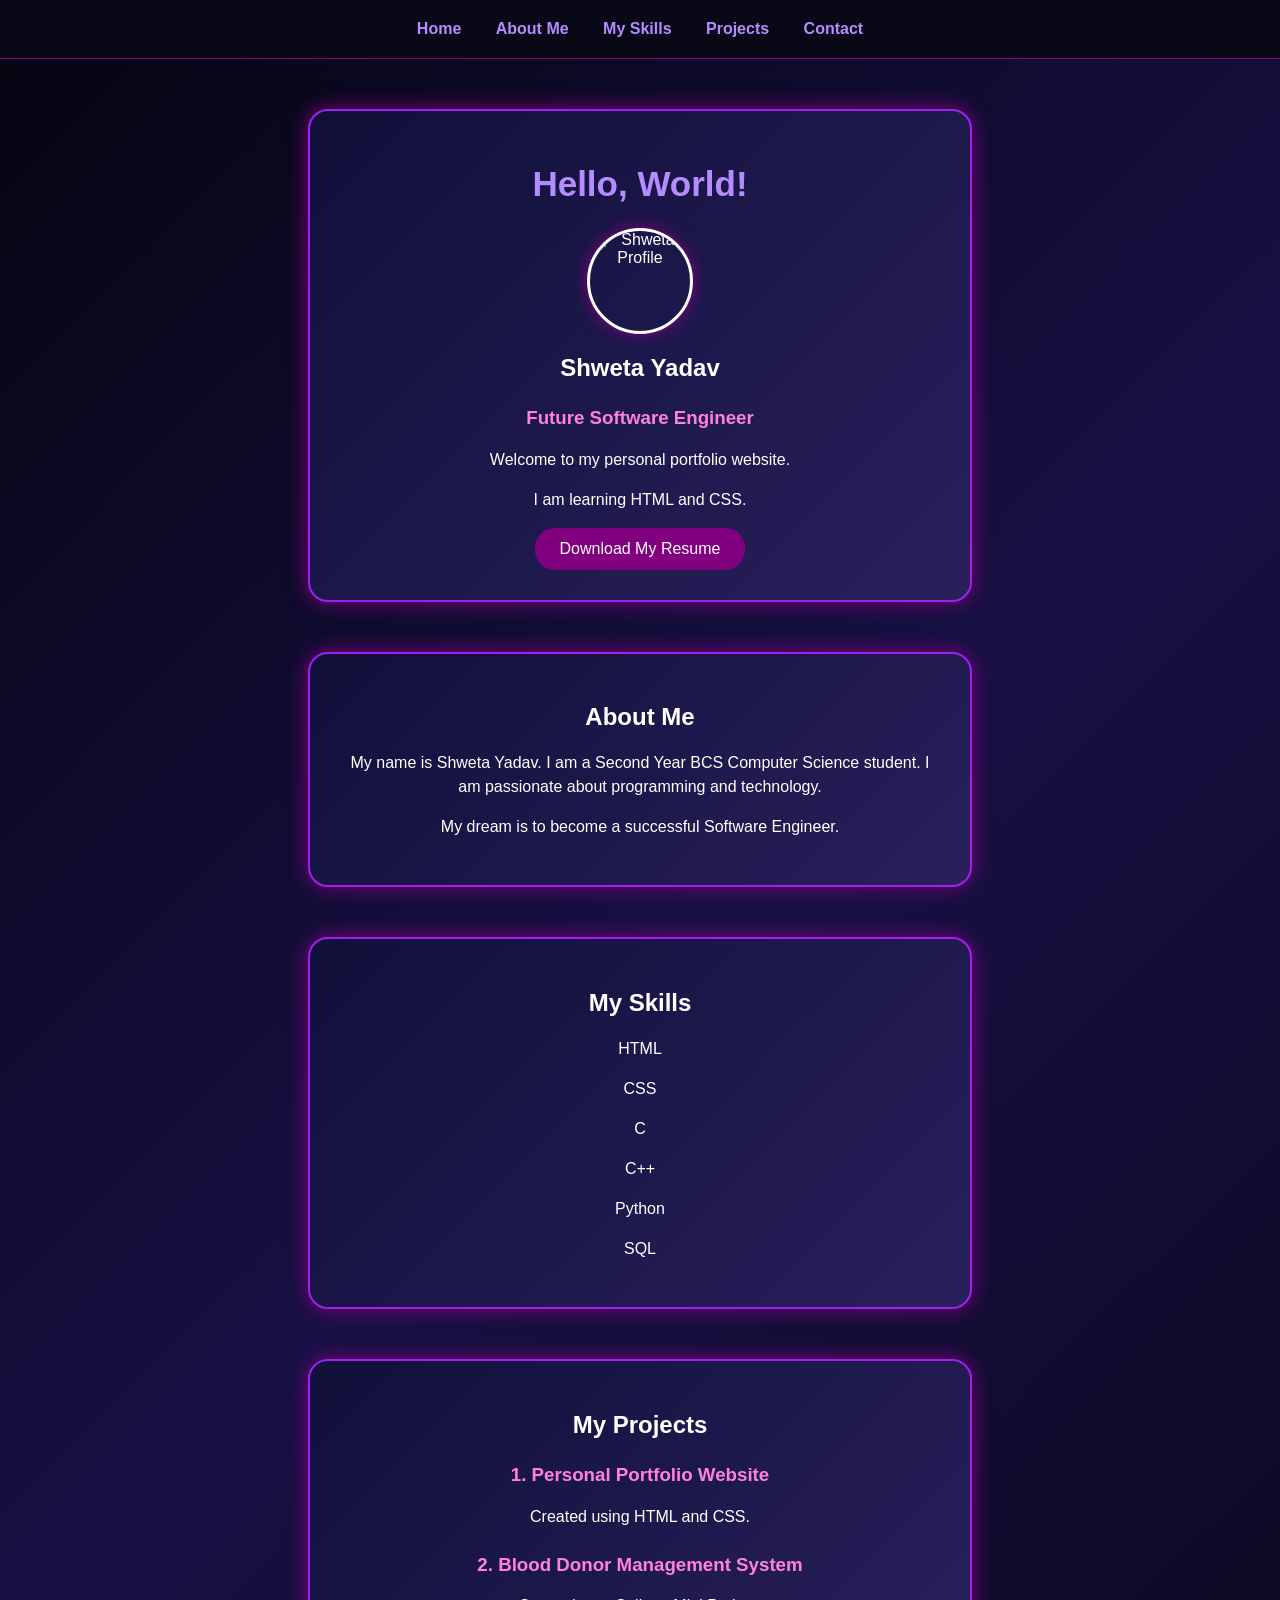
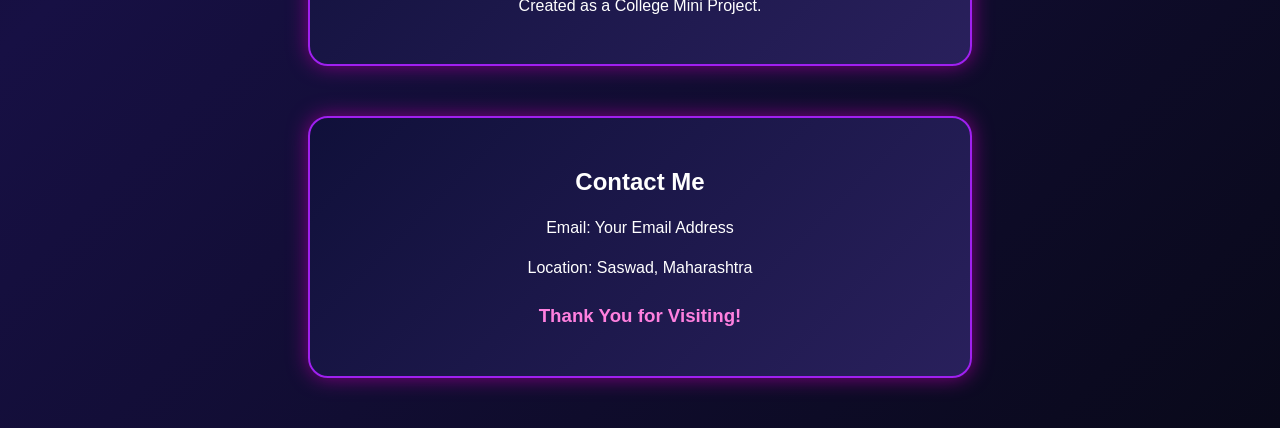
==== index.html @ e4a0d9ea "Add files via upload" ====
<!DOCTYPE html>
<html>
<head>
    <title>Shweta Yadav - Portfolio</title>
    <link rel="stylesheet" href="style.css">
</head>

<body>

    <!-- Navigation Bar -->
    <nav>
        <a href="#home">Home</a>
        <a href="#about">About Me</a>
        <a href="#skills">My Skills</a>
        <a href="#projects">Projects</a>
        <a href="#contact">Contact</a>
    </nav>

    <!-- Home Section -->
    <div class="card" id="home">

        <h1>Hello, World!</h1>

        <img src="image/profile.jpg"
             alt="Shweta Profile"
             class="profile-img">

        <h2>Shweta Yadav</h2>

        <h3>Future Software Engineer</h3>

        <p>Welcome to my personal portfolio website.</p>

        <p>I am learning HTML and CSS.</p>

        <!-- Resume Download Button -->
        <a href="resume.pdf" download>
            <button>Download My Resume</button>
        </a>

    </div>

    <!-- About Section -->
    <div class="card" id="about">

        <h2>About Me</h2>

        <p>
            My name is Shweta Yadav.
            I am a Second Year BCS Computer Science student.
            I am passionate about programming and technology.
        </p>

        <p>My dream is to become a successful Software Engineer.</p>

    </div>

    <!-- Skills Section -->
    <div class="card" id="skills">

        <h2>My Skills</h2>

        <p>HTML</p>
        <p>CSS</p>
        <p>C</p>
        <p>C++</p>
        <p>Python</p>
        <p>SQL</p>

    </div>

    <!-- Projects Section -->
    <div class="card" id="projects">

        <h2>My Projects</h2>

        <h3>1. Personal Portfolio Website</h3>

        <p>Created using HTML and CSS.</p>

        <h3>2. Blood Donor Management System</h3>

        <p>Created as a College Mini Project.</p>

    </div>

    <!-- Contact Section -->
    <div class="card" id="contact">

        <h2>Contact Me</h2>

        <p>Email: Your Email Address</p>

        <p>Location: Saswad, Maharashtra</p>

        <h3>Thank You for Visiting!</h3>

    </div>

</body>
</html>
---- style.css ----
/* General Styling */

body {
    margin: 0;
    padding: 0;
    font-family: Arial, sans-serif;
    background: linear-gradient(135deg, #050510, #171044, #09091a);
    color: white;
    text-align: center;
}

/* Navigation Bar */

nav {
    padding: 20px;
    background: #080817;
    border-bottom: 1px solid purple;
}

nav a {
    color: #b58cff;
    text-decoration: none;
    margin: 15px;
    font-weight: bold;
}

nav a:hover {
    color: #ff80df;
}

/* Main Card */

.card {
    width: 60%;
    max-width: 600px;
    margin: 50px auto;
    padding: 30px;
    background: linear-gradient(135deg, #10103a, #29205c);
    border: 2px solid #a020f0;
    border-radius: 20px;
    box-shadow: 0 0 20px purple;
}

/* Headings */

h1 {
    color: #b58cff;
    font-size: 35px;
}

h2 {
    color: white;
}

h3 {
    color: #ff80df;
    margin-top: 25px;
}

/* Paragraph */

p {
    font-size: 16px;
    line-height: 1.5;
}

/* Profile Image */

.profile-img {
    width: 100px;
    height: 100px;
    border-radius: 50%;
    object-fit: cover;
    display: block;
    margin: 10px auto;
    border: 3px solid white;
    box-shadow: 0 0 15px purple;
}

/* Button */

button {
    background: purple;
    color: white;
    padding: 12px 25px;
    border: none;
    border-radius: 20px;
    cursor: pointer;
    font-size: 16px;
}

button:hover {
    background: #ff4de1;
}

/* Technical Skills Progress Bars */

.skill-bar {
    width: 100%;
    height: 20px;
    background: #333;
    border-radius: 20px;
    margin: 10px 0 20px;
    overflow: hidden;
}

.skill-bar div {
    height: 100%;
    background: linear-gradient(90deg, purple, #ff80df);
    color: white;
    text-align: right;
    font-size: 12px;
    line-height: 20px;
    border-radius: 20px;
}

/* Skill Percentages */

.html {
    width: 70%;
}

.css {
    width: 50%;
}

.c {
    width: 60%;
}

.cpp {
    width: 50%;
}

.python {
    width: 40%;
}

/* Mobile Responsive */

@media (max-width: 600px) {

    .card {
        width: 85%;
        padding: 15px;
    }

    nav a {
        margin: 5px;
        font-size: 12px;
    }

}
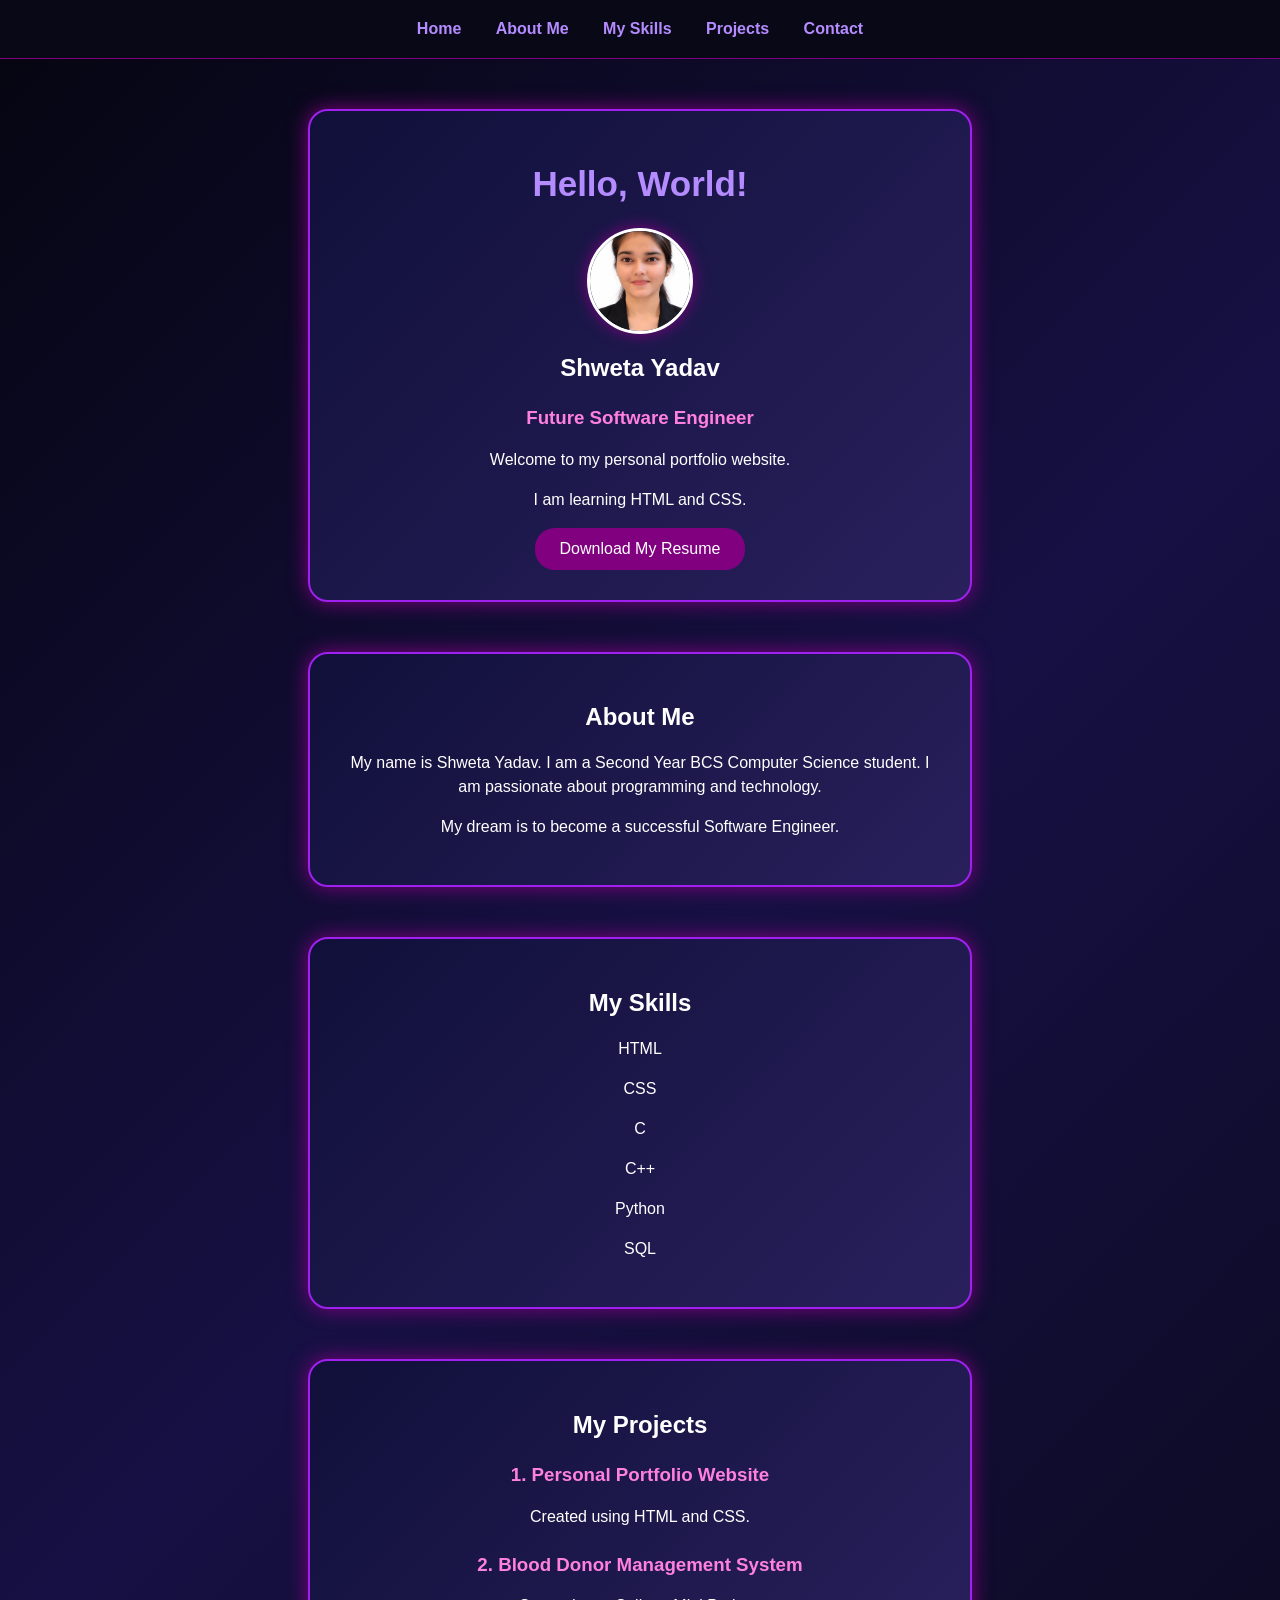
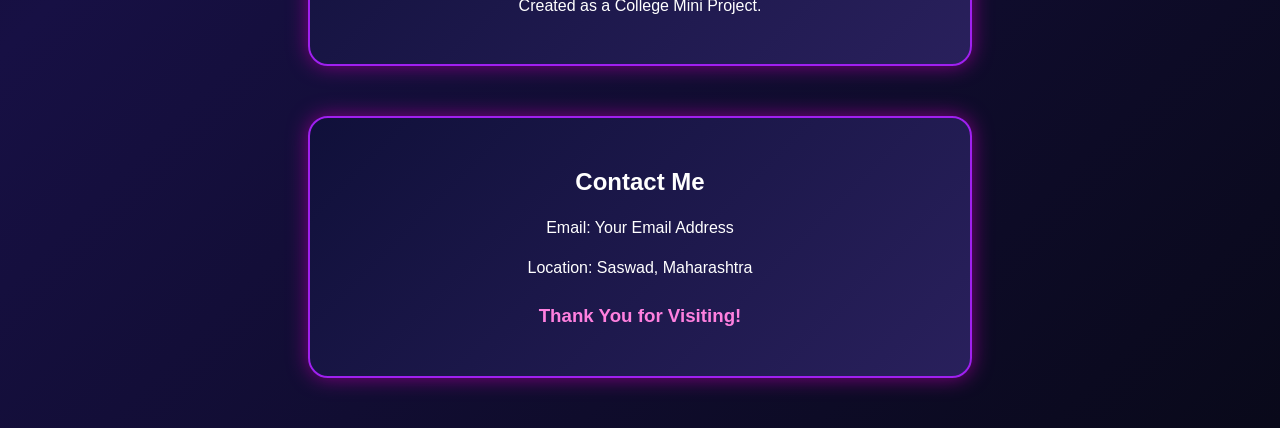
==== commit f8978cc7: "Fix HTML encoding issues in index.html" ====
--- a/index.html
+++ b/index.html
@@ -21,9 +21,7 @@
 
         <h1>Hello, World!</h1>
 
-        <img src="image/profile.jpg"
-             alt="Shweta Profile"
-             class="profile-img">
+        <img src="profile.jpg" alt="Shweta Profile" class="profile-img">
 
         <h2>Shweta Yadav</h2>
 
@@ -98,4 +96,4 @@
     </div>
 
 </body>
-</html>+</html>
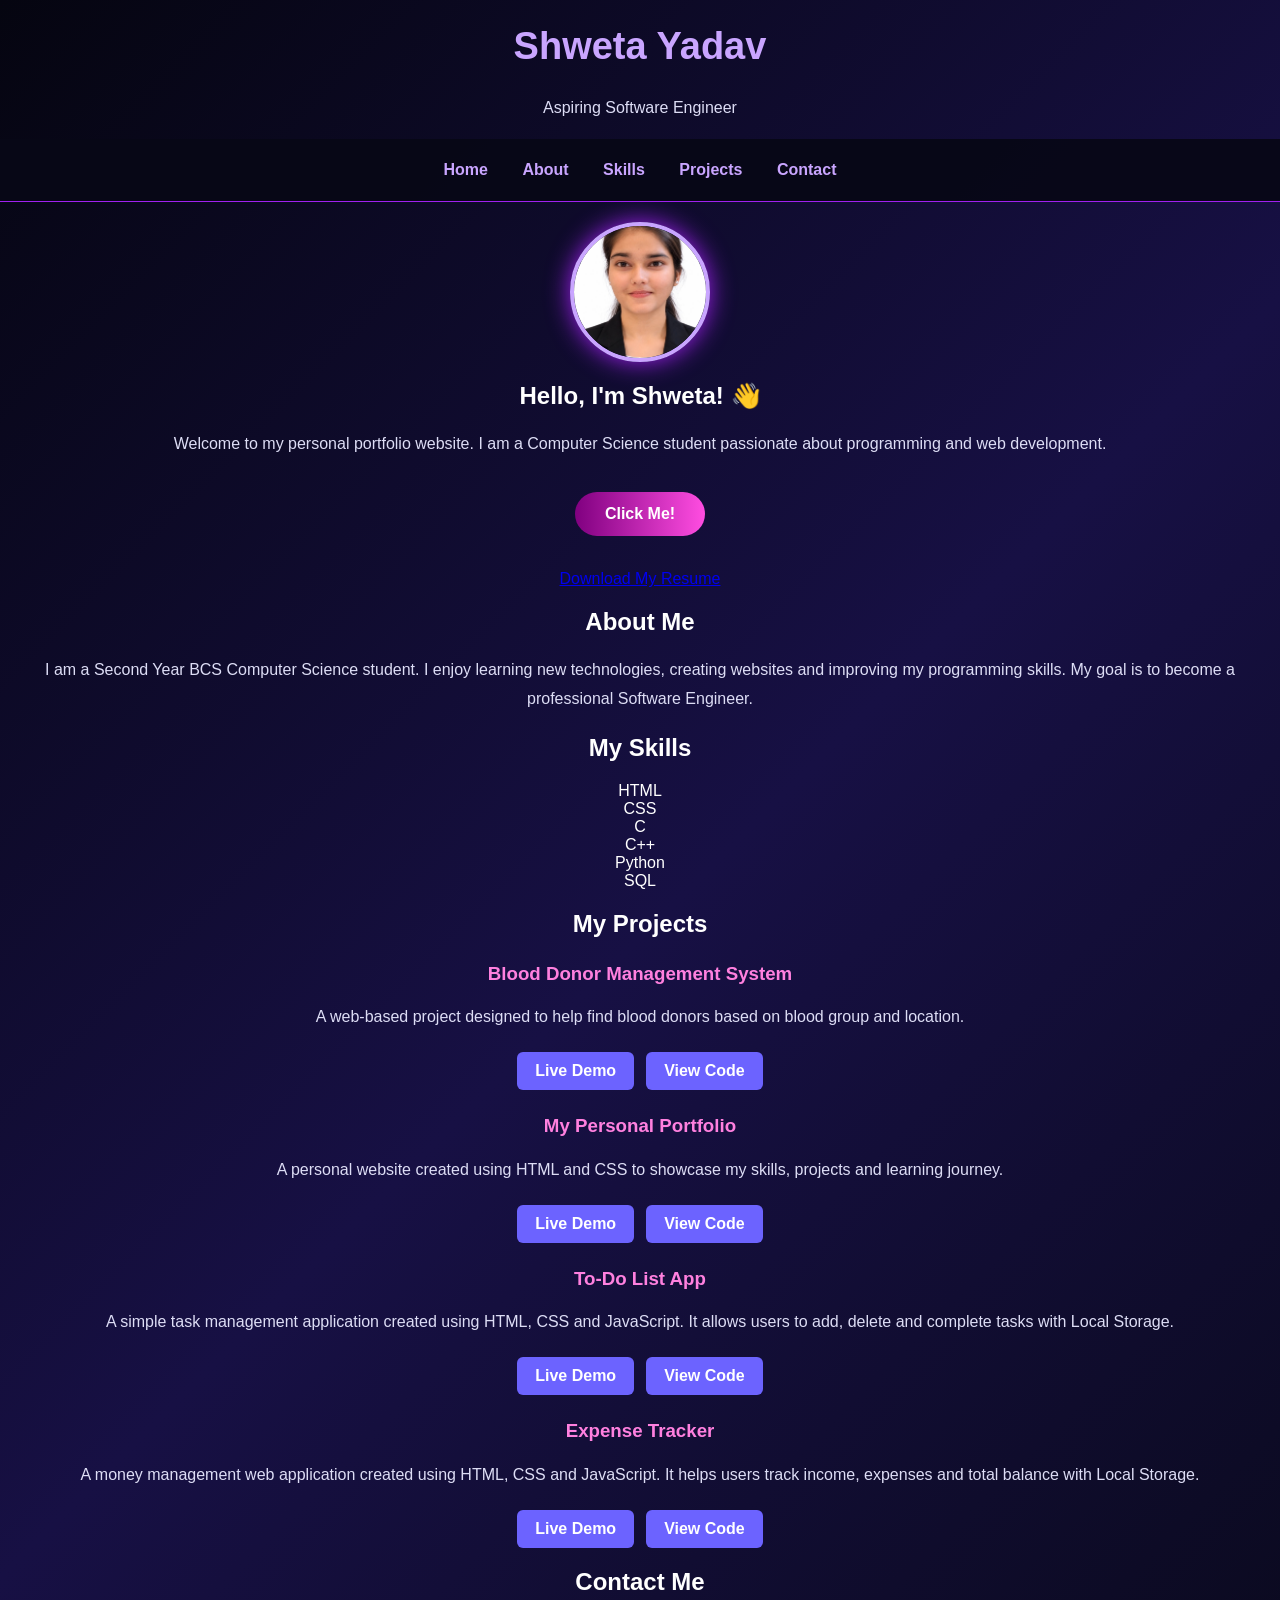
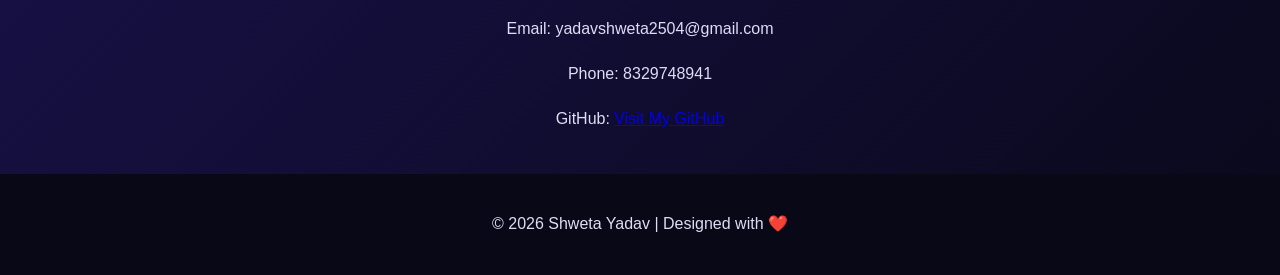
==== commit 71c960ac: "Update index.html" ====
--- a/index.html
+++ b/index.html
@@ -1,99 +1,275 @@
 <!DOCTYPE html>
-<html>
+<html lang="en">
 <head>
-    <title>Shweta Yadav - Portfolio</title>
+    <meta charset="UTF-8">
+    <meta name="viewport" content="width=device-width, initial-scale=1.0">
+
+    <title>Shweta Yadav | Portfolio</title>
+
     <link rel="stylesheet" href="style.css">
+
+    <style>
+        .project-links {
+            margin-top: 20px;
+            display: flex;
+            justify-content: center;
+            gap: 12px;
+            flex-wrap: wrap;
+        }
+
+        .project-btn {
+            display: inline-block;
+            padding: 10px 18px;
+            background: #6c63ff;
+            color: white;
+            text-decoration: none;
+            border-radius: 6px;
+            font-weight: bold;
+            transition: 0.3s;
+        }
+
+        .project-btn:hover {
+            background: #483dca;
+            transform: translateY(-3px);
+        }
+    </style>
 </head>
 
 <body>
 
-    <!-- Navigation Bar -->
-    <nav>
-        <a href="#home">Home</a>
-        <a href="#about">About Me</a>
-        <a href="#skills">My Skills</a>
-        <a href="#projects">Projects</a>
-        <a href="#contact">Contact</a>
-    </nav>
+    <!-- Header -->
+    <header>
+        <h1>Shweta Yadav</h1>
+        <p>Aspiring Software Engineer</p>
+
+        <nav>
+            <a href="#home">Home</a>
+            <a href="#about">About</a>
+            <a href="#skills">Skills</a>
+            <a href="#projects">Projects</a>
+            <a href="#contact">Contact</a>
+        </nav>
+    </header>
 
     <!-- Home Section -->
-    <div class="card" id="home">
-
-        <h1>Hello, World!</h1>
+    <section id="home">
 
         <img src="profile.jpg" alt="Shweta Profile" class="profile-img">
 
-        <h2>Shweta Yadav</h2>
-
-        <h3>Future Software Engineer</h3>
-
-        <p>Welcome to my personal portfolio website.</p>
-
-        <p>I am learning HTML and CSS.</p>
-
-        <!-- Resume Download Button -->
-        <a href="resume.pdf" download>
-            <button>Download My Resume</button>
+        <h2>Hello, I'm Shweta! 👋</h2>
+
+        <p>
+            Welcome to my personal portfolio website.
+            I am a Computer Science student passionate
+            about programming and web development.
+        </p>
+
+        <br>
+
+        <button onclick="welcomeMessage()">Click Me!</button>
+
+        <p id="message"></p>
+
+        <br>
+
+        <a href="resume.pdf" download class="resume-btn">
+            Download My Resume
         </a>
 
-    </div>
+    </section>
 
     <!-- About Section -->
-    <div class="card" id="about">
+    <section id="about">
 
         <h2>About Me</h2>
 
         <p>
-            My name is Shweta Yadav.
             I am a Second Year BCS Computer Science student.
-            I am passionate about programming and technology.
-        </p>
-
-        <p>My dream is to become a successful Software Engineer.</p>
-
-    </div>
+            I enjoy learning new technologies, creating websites
+            and improving my programming skills.
+
+            My goal is to become a professional Software Engineer.
+        </p>
+
+    </section>
 
     <!-- Skills Section -->
-    <div class="card" id="skills">
+    <section id="skills">
 
         <h2>My Skills</h2>
 
-        <p>HTML</p>
-        <p>CSS</p>
-        <p>C</p>
-        <p>C++</p>
-        <p>Python</p>
-        <p>SQL</p>
-
-    </div>
+        <div class="skills-container">
+
+            <div class="skill-card">HTML</div>
+            <div class="skill-card">CSS</div>
+            <div class="skill-card">C</div>
+            <div class="skill-card">C++</div>
+            <div class="skill-card">Python</div>
+            <div class="skill-card">SQL</div>
+
+        </div>
+
+    </section>
 
     <!-- Projects Section -->
-    <div class="card" id="projects">
+    <section id="projects">
 
         <h2>My Projects</h2>
 
-        <h3>1. Personal Portfolio Website</h3>
-
-        <p>Created using HTML and CSS.</p>
-
-        <h3>2. Blood Donor Management System</h3>
-
-        <p>Created as a College Mini Project.</p>
-
-    </div>
+        <div class="project-container">
+
+            <!-- Project 1 -->
+            <div class="project-card">
+
+                <h3>Blood Donor Management System</h3>
+
+                <p>
+                    A web-based project designed to help
+                    find blood donors based on blood group
+                    and location.
+                </p>
+
+                <div class="project-links">
+
+                    <a class="project-btn"
+                       href="https://shwetayadav25.github.io/Blood-Donor-Management-System/"
+                       target="_blank" rel="noopener noreferrer">
+                        Live Demo
+                    </a>
+
+                    <a class="project-btn"
+                       href="https://github.com/shwetayadav25/Blood-Donor-Management-System"
+                       target="_blank" rel="noopener noreferrer">
+                        View Code
+                    </a>
+
+                </div>
+
+            </div>
+
+            <!-- Project 2 -->
+            <div class="project-card">
+
+                <h3>My Personal Portfolio</h3>
+
+                <p>
+                    A personal website created using HTML
+                    and CSS to showcase my skills, projects
+                    and learning journey.
+                </p>
+
+                <div class="project-links">
+
+                    <a class="project-btn"
+                       href="https://shwetayadav25.github.io/My-Portfolio/"
+                       target="_blank" rel="noopener noreferrer">
+                        Live Demo
+                    </a>
+
+                    <a class="project-btn"
+                       href="https://github.com/shwetayadav25/My-Portfolio"
+                       target="_blank" rel="noopener noreferrer">
+                        View Code
+                    </a>
+
+                </div>
+
+            </div>
+
+            <!-- Project 3 -->
+            <div class="project-card">
+
+                <h3>To-Do List App</h3>
+
+                <p>
+                    A simple task management application
+                    created using HTML, CSS and JavaScript.
+                    It allows users to add, delete and
+                    complete tasks with Local Storage.
+                </p>
+
+                <div class="project-links">
+
+                    <a class="project-btn"
+                       href="https://shwetayadav25.github.io/To-Do-List-App/"
+                       target="_blank" rel="noopener noreferrer">
+                        Live Demo
+                    </a>
+
+                    <a class="project-btn"
+                       href="https://github.com/shwetayadav25/To-Do-List-App"
+                       target="_blank" rel="noopener noreferrer">
+                        View Code
+                    </a>
+
+                </div>
+
+            </div>
+
+            <!-- Project 4 -->
+            <div class="project-card">
+
+                <h3>Expense Tracker</h3>
+
+                <p>
+                    A money management web application created
+                    using HTML, CSS and JavaScript.
+                    It helps users track income, expenses
+                    and total balance with Local Storage.
+                </p>
+
+                <div class="project-links">
+
+                    <a class="project-btn"
+                       href="https://shwetayadav25.github.io/Expense-Tracker/"
+                       target="_blank" rel="noopener noreferrer">
+                        Live Demo
+                    </a>
+
+                    <a class="project-btn"
+                       href="https://github.com/shwetayadav25/Expense-Tracker"
+                       target="_blank" rel="noopener noreferrer">
+                        View Code
+                    </a>
+
+                </div>
+
+            </div>
+
+        </div>
+
+    </section>
 
     <!-- Contact Section -->
-    <div class="card" id="contact">
+    <section id="contact">
 
         <h2>Contact Me</h2>
 
-        <p>Email: Your Email Address</p>
-
-        <p>Location: Saswad, Maharashtra</p>
-
-        <h3>Thank You for Visiting!</h3>
-
-    </div>
+        <p>Email: yadavshweta2504@gmail.com</p>
+
+        <p>Phone: 8329748941</p>
+
+        <p>
+            GitHub:
+            <a href="https://github.com/shwetayadav25"
+               target="_blank" rel="noopener noreferrer">
+                Visit My GitHub
+            </a>
+        </p>
+
+    </section>
+
+    <!-- Footer -->
+    <footer>
+
+        <p>
+            © 2026 Shweta Yadav |
+            Designed with ❤️
+        </p>
+
+    </footer>
+
+    <script src="script.js"></script>
 
 </body>
 </html>
--- a/style.css
+++ b/style.css
@@ -1,51 +1,62 @@
-/* General Styling */
+/* GENERAL STYLING */
+* {
+    box-sizing: border-box;
+    scroll-behavior: smooth;
+}
 
 body {
     margin: 0;
     padding: 0;
-    font-family: Arial, sans-serif;
+    font-family: 'Arial', sans-serif;
     background: linear-gradient(135deg, #050510, #171044, #09091a);
     color: white;
     text-align: center;
 }
 
-/* Navigation Bar */
-
+/* NAVIGATION */
 nav {
-    padding: 20px;
-    background: #080817;
-    border-bottom: 1px solid purple;
+    padding: 22px 10px;
+    background: rgba(8, 8, 23, 0.95);
+    border-bottom: 1px solid #a020f0;
+    position: sticky;
+    top: 0;
+    z-index: 100;
 }
 
 nav a {
-    color: #b58cff;
+    color: #c9a5ff;
     text-decoration: none;
     margin: 15px;
     font-weight: bold;
+    transition: 0.3s;
 }
 
 nav a:hover {
     color: #ff80df;
 }
 
-/* Main Card */
-
+/* MAIN CARD */
 .card {
-    width: 60%;
-    max-width: 600px;
+    width: 85%;
+    max-width: 750px;
     margin: 50px auto;
-    padding: 30px;
+    padding: 40px 30px;
     background: linear-gradient(135deg, #10103a, #29205c);
-    border: 2px solid #a020f0;
-    border-radius: 20px;
-    box-shadow: 0 0 20px purple;
+    border: 1px solid #a020f0;
+    border-radius: 25px;
+    box-shadow: 0 0 25px rgba(160, 32, 240, 0.3);
+    transition: 0.3s;
 }
 
-/* Headings */
+.card:hover {
+    transform: translateY(-5px);
+    box-shadow: 0 0 35px rgba(255, 77, 225, 0.4);
+}
 
+/* HEADINGS */
 h1 {
-    color: #b58cff;
-    font-size: 35px;
+    color: #c9a5ff;
+    font-size: 38px;
 }
 
 h2 {
@@ -57,44 +68,44 @@
     margin-top: 25px;
 }
 
-/* Paragraph */
-
+/* PARAGRAPH */
 p {
     font-size: 16px;
-    line-height: 1.5;
+    line-height: 1.8;
+    color: #ddddf5;
 }
 
-/* Profile Image */
-
+/* PROFILE IMAGE */
 .profile-img {
-    width: 100px;
-    height: 100px;
+    width: 140px;
+    height: 140px;
     border-radius: 50%;
     object-fit: cover;
     display: block;
-    margin: 10px auto;
-    border: 3px solid white;
-    box-shadow: 0 0 15px purple;
+    margin: 20px auto;
+    border: 4px solid #c9a5ff;
+    box-shadow: 0 0 25px #a020f0;
 }
 
-/* Button */
-
+/* BUTTON */
 button {
-    background: purple;
+    background: linear-gradient(90deg, purple, #ff4de1);
     color: white;
-    padding: 12px 25px;
+    padding: 13px 30px;
     border: none;
-    border-radius: 20px;
+    border-radius: 25px;
     cursor: pointer;
     font-size: 16px;
+    font-weight: bold;
+    transition: 0.3s;
 }
 
 button:hover {
-    background: #ff4de1;
+    transform: scale(1.05);
+    box-shadow: 0 0 20px #ff4de1;
 }
 
-/* Technical Skills Progress Bars */
-
+/* SKILL BARS */
 .skill-bar {
     width: 100%;
     height: 20px;
@@ -114,40 +125,49 @@
     border-radius: 20px;
 }
 
-/* Skill Percentages */
+/* SKILL PERCENTAGES */
+.html { width: 70%; }
+.css { width: 50%; }
+.c { width: 60%; }
+.cpp { width: 50%; }
+.python { width: 40%; }
 
-.html {
-    width: 70%;
+/* LINKS */
+a {
+    transition: 0.3s;
 }
 
-.css {
-    width: 50%;
+/* FOOTER */
+footer {
+    padding: 20px;
+    background: #080817;
+    color: #c9a5ff;
+    margin-top: 40px;
 }
 
-.c {
-    width: 60%;
-}
+/* MOBILE RESPONSIVE */
+@media (max-width: 600px) {
+    .card {
+        width: 92%;
+        padding: 20px 15px;
+    }
 
-.cpp {
-    width: 50%;
-}
-
-.python {
-    width: 40%;
-}
-
-/* Mobile Responsive */
-
-@media (max-width: 600px) {
-
-    .card {
-        width: 85%;
-        padding: 15px;
+    nav {
+        padding: 15px 5px;
     }
 
     nav a {
-        margin: 5px;
+        display: inline-block;
+        margin: 7px;
         font-size: 12px;
     }
 
-}+    h1 {
+        font-size: 28px;
+    }
+
+    .profile-img {
+        width: 120px;
+        height: 120px;
+    }
+}
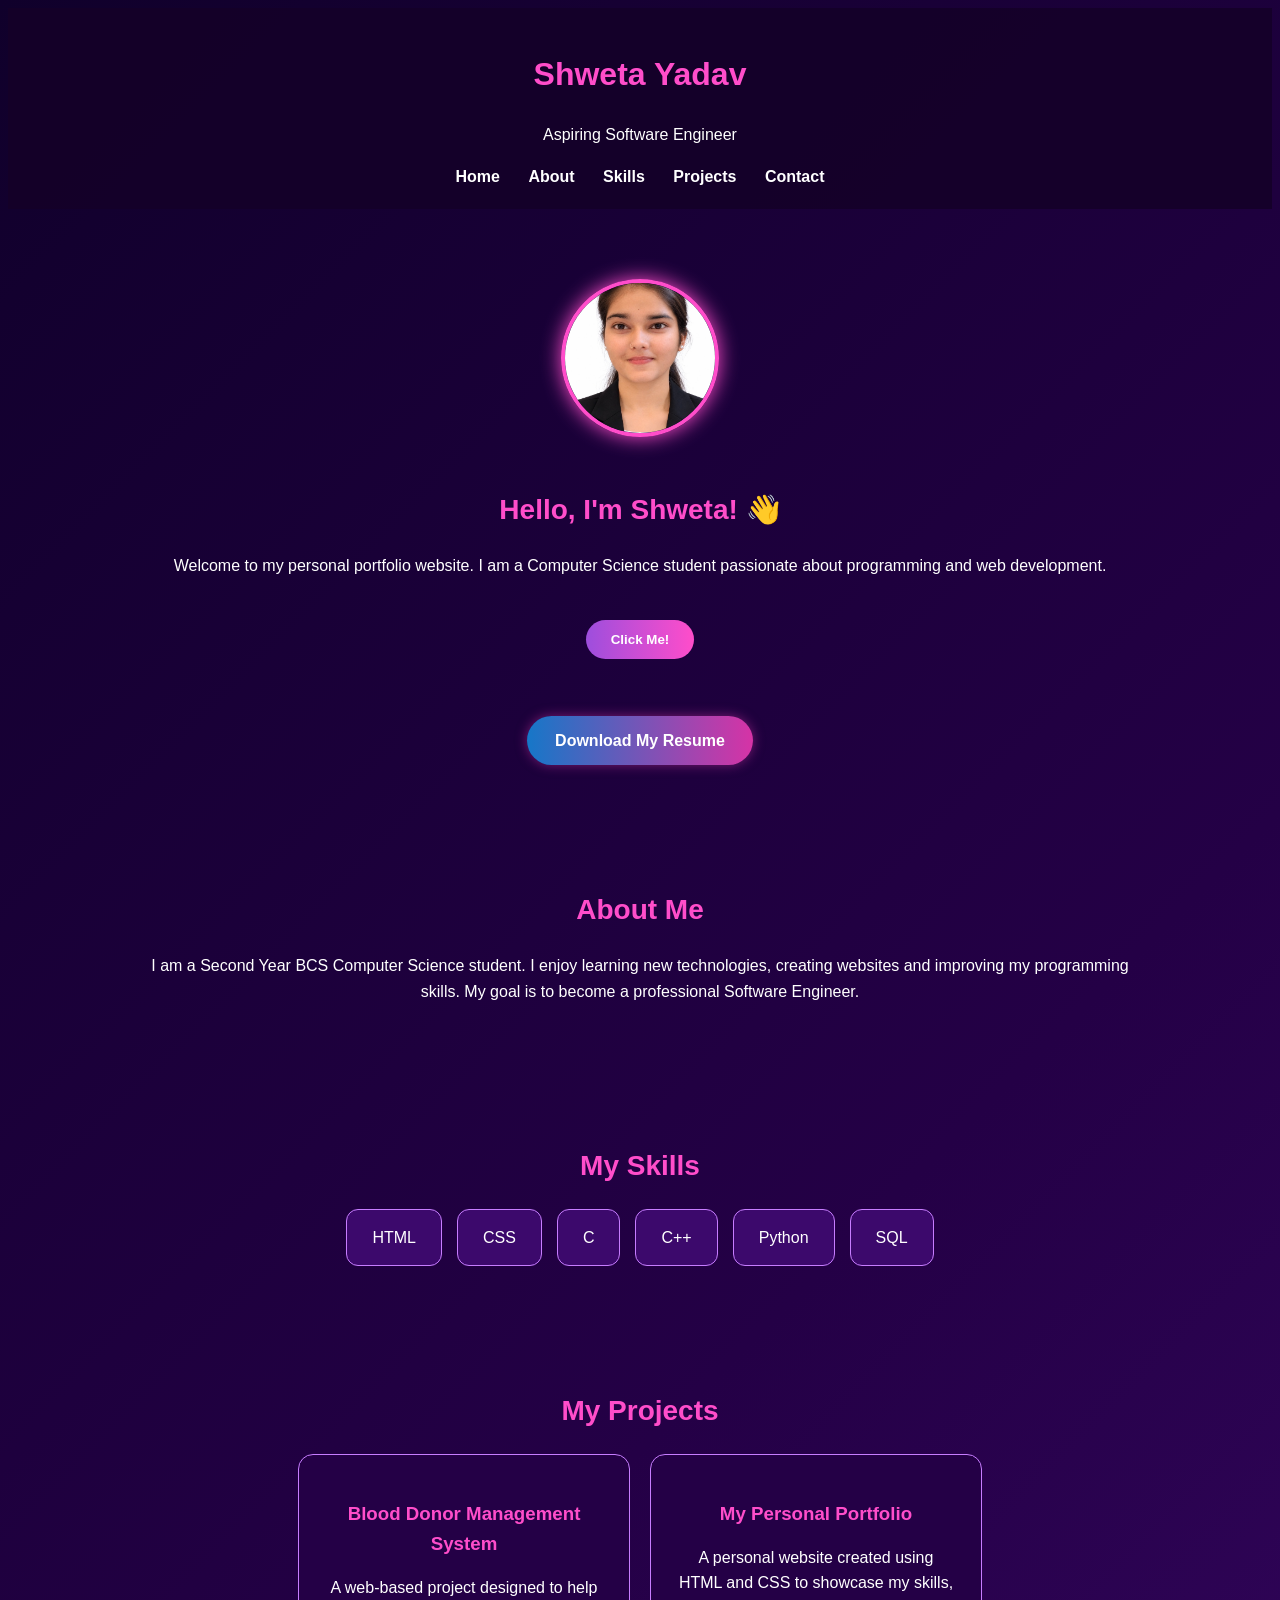
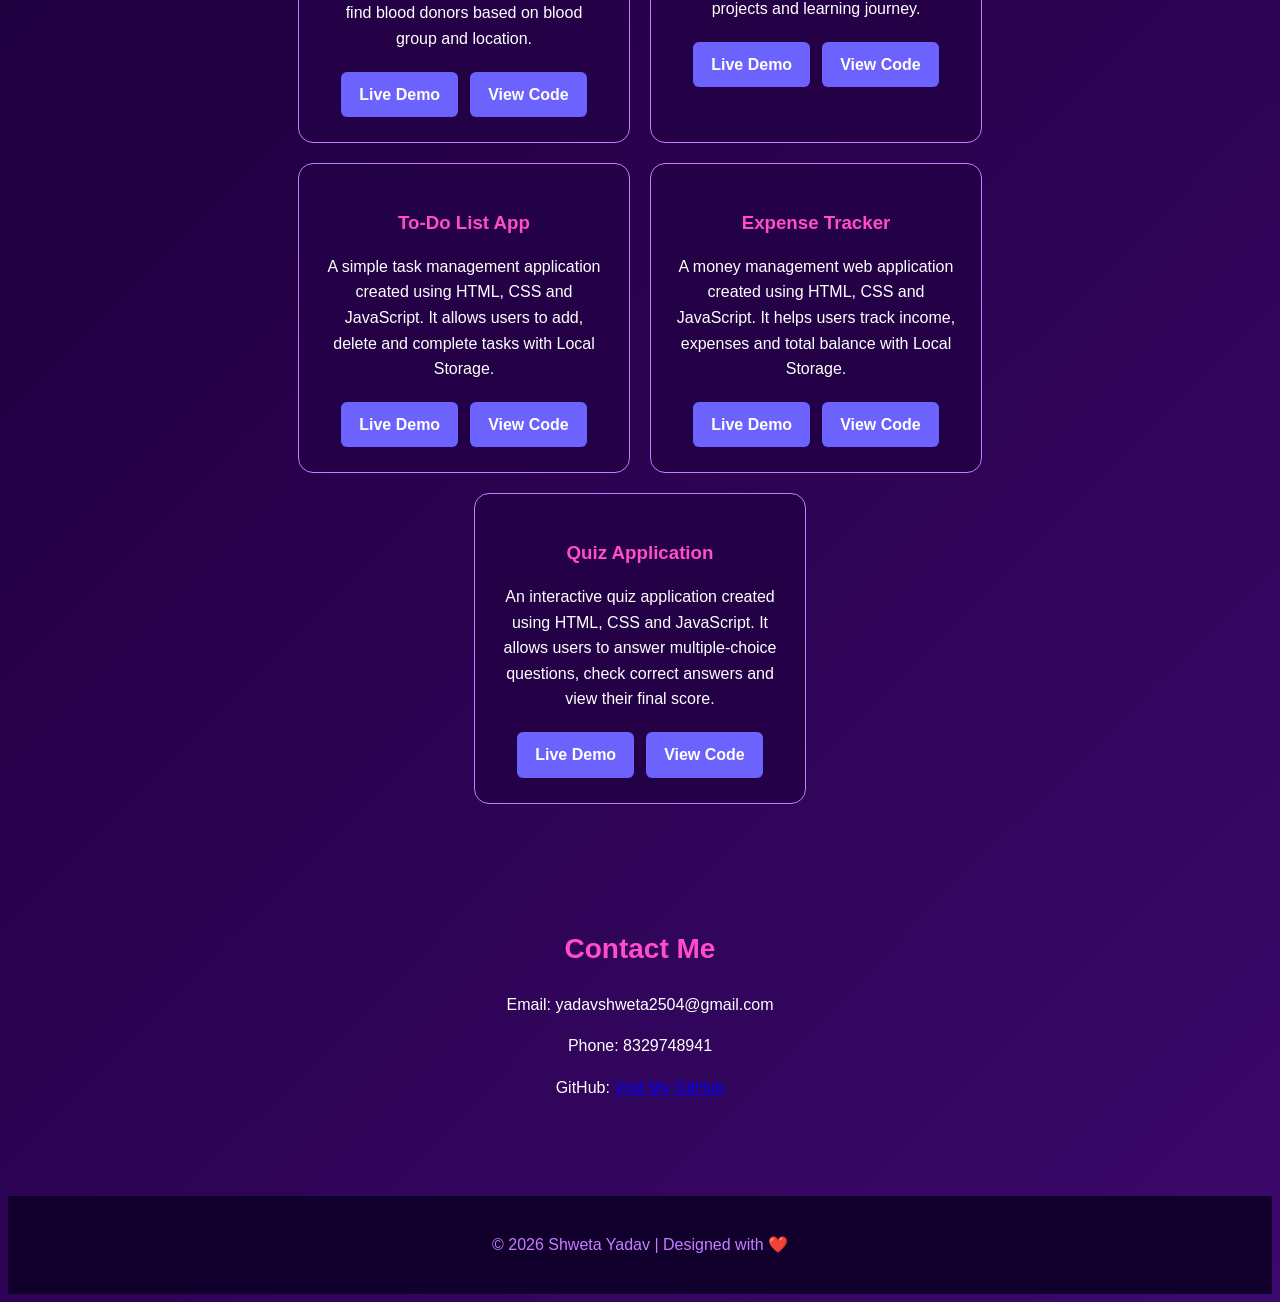
==== commit 3b74f0cf: "Add fifth project Quiz Application to portfolio" ====
--- a/index.html
+++ b/index.html
@@ -236,6 +236,37 @@
 
             </div>
 
+            <!-- Project 5 -->
+            <div class="project-card">
+
+                <h3>Quiz Application</h3>
+
+                <p>
+                    An interactive quiz application created using
+                    HTML, CSS and JavaScript.
+                    It allows users to answer multiple-choice
+                    questions, check correct answers and view
+                    their final score.
+                </p>
+
+                <div class="project-links">
+
+                    <a class="project-btn"
+                       href="https://shwetayadav25.github.io/Quiz-Application/"
+                       target="_blank" rel="noopener noreferrer">
+                        Live Demo
+                    </a>
+
+                    <a class="project-btn"
+                       href="https://github.com/shwetayadav25/Quiz-Application"
+                       target="_blank" rel="noopener noreferrer">
+                        View Code
+                    </a>
+
+                </div>
+
+            </div>
+
         </div>
 
     </section>
@@ -272,4 +303,4 @@
     <script src="script.js"></script>
 
 </body>
-</html>
+</html>
--- a/style.css
+++ b/style.css
@@ -1,173 +1,175 @@
-/* GENERAL STYLING */
+```css
+/* General Styling */
 * {
+    margin: 0;
+    padding: 0;
     box-sizing: border-box;
+}
+
+html {
     scroll-behavior: smooth;
 }
 
 body {
-    margin: 0;
-    padding: 0;
-    font-family: 'Arial', sans-serif;
-    background: linear-gradient(135deg, #050510, #171044, #09091a);
+    font-family: Arial, sans-serif;
+    background: linear-gradient(135deg, #10002b, #240046, #3c096c);
     color: white;
+    line-height: 1.6;
+}
+
+/* Header */
+header {
+    background: rgba(20, 0, 40, 0.9);
+    padding: 20px;
     text-align: center;
 }
 
-/* NAVIGATION */
+header h1 {
+    color: #ff4dca;
+    font-size: 32px;
+}
+
+/* Navigation */
 nav {
-    padding: 22px 10px;
-    background: rgba(8, 8, 23, 0.95);
-    border-bottom: 1px solid #a020f0;
-    position: sticky;
-    top: 0;
-    z-index: 100;
+    margin-top: 15px;
 }
 
 nav a {
-    color: #c9a5ff;
+    color: white;
     text-decoration: none;
-    margin: 15px;
+    margin: 0 12px;
     font-weight: bold;
     transition: 0.3s;
 }
 
 nav a:hover {
-    color: #ff80df;
+    color: #ff4dca;
 }
 
-/* MAIN CARD */
-.card {
-    width: 85%;
-    max-width: 750px;
-    margin: 50px auto;
-    padding: 40px 30px;
-    background: linear-gradient(135deg, #10103a, #29205c);
-    border: 1px solid #a020f0;
-    border-radius: 25px;
-    box-shadow: 0 0 25px rgba(160, 32, 240, 0.3);
-    transition: 0.3s;
+/* Sections */
+section {
+    padding: 50px 10%;
+    text-align: center;
 }
 
-.card:hover {
-    transform: translateY(-5px);
-    box-shadow: 0 0 35px rgba(255, 77, 225, 0.4);
+section h2 {
+    color: #ff4dca;
+    margin-bottom: 20px;
+    font-size: 28px;
 }
 
-/* HEADINGS */
-h1 {
-    color: #c9a5ff;
-    font-size: 38px;
+/* Profile Image */
+.profile-img {
+    width: 150px;
+    height: 150px;
+    border-radius: 50%;
+    object-fit: cover;
+    border: 4px solid #ff4dca;
+    margin: 20px;
+    box-shadow: 0 0 20px #ff4dca;
 }
 
-h2 {
+/* Buttons */
+button {
+    background: linear-gradient(90deg, #9d4edd, #ff4dca);
     color: white;
-}
-
-h3 {
-    color: #ff80df;
-    margin-top: 25px;
-}
-
-/* PARAGRAPH */
-p {
-    font-size: 16px;
-    line-height: 1.8;
-    color: #ddddf5;
-}
-
-/* PROFILE IMAGE */
-.profile-img {
-    width: 140px;
-    height: 140px;
-    border-radius: 50%;
-    object-fit: cover;
-    display: block;
-    margin: 20px auto;
-    border: 4px solid #c9a5ff;
-    box-shadow: 0 0 25px #a020f0;
-}
-
-/* BUTTON */
-button {
-    background: linear-gradient(90deg, purple, #ff4de1);
-    color: white;
-    padding: 13px 30px;
     border: none;
+    padding: 12px 25px;
     border-radius: 25px;
     cursor: pointer;
-    font-size: 16px;
     font-weight: bold;
     transition: 0.3s;
 }
 
 button:hover {
-    transform: scale(1.05);
-    box-shadow: 0 0 20px #ff4de1;
+    transform: scale(1.08);
+    box-shadow: 0 0 15px #ff4dca;
 }
 
-/* SKILL BARS */
-.skill-bar {
-    width: 100%;
-    height: 20px;
-    background: #333;
-    border-radius: 20px;
-    margin: 10px 0 20px;
-    overflow: hidden;
+/* Skills */
+.skills-container {
+    display: flex;
+    justify-content: center;
+    flex-wrap: wrap;
+    gap: 15px;
 }
 
-.skill-bar div {
-    height: 100%;
-    background: linear-gradient(90deg, purple, #ff80df);
-    color: white;
-    text-align: right;
-    font-size: 12px;
-    line-height: 20px;
-    border-radius: 20px;
+.skill-card {
+    background: #3c096c;
+    padding: 15px 25px;
+    border-radius: 12px;
+    border: 1px solid #c77dff;
 }
 
-/* SKILL PERCENTAGES */
-.html { width: 70%; }
-.css { width: 50%; }
-.c { width: 60%; }
-.cpp { width: 50%; }
-.python { width: 40%; }
+/* Projects */
+.project-container {
+    display: flex;
+    justify-content: center;
+    flex-wrap: wrap;
+    gap: 20px;
+}
 
-/* LINKS */
-a {
+.project-card {
+    background: #240046;
+    padding: 25px;
+    border-radius: 15px;
+    width: 280px;
+    border: 1px solid #c77dff;
     transition: 0.3s;
 }
 
-/* FOOTER */
-footer {
-    padding: 20px;
-    background: #080817;
-    color: #c9a5ff;
-    margin-top: 40px;
+.project-card:hover {
+    transform: translateY(-8px);
+    box-shadow: 0 0 20px #9d4edd;
 }
 
-/* MOBILE RESPONSIVE */
+.project-card h3 {
+    color: #ff4dca;
+    margin-bottom: 10px;
+}
+
+/* Download Resume Button */
+.resume-btn {
+    display: inline-block;
+    background: linear-gradient(90deg, #1677C8, #D633A6);
+    color: white !important;
+    padding: 12px 28px;
+    border-radius: 30px;
+    text-decoration: none;
+    font-size: 16px;
+    font-weight: bold;
+    margin-top: 15px;
+    box-shadow: 0 0 12px rgba(214, 51, 166, 0.5);
+    transition: 0.3s ease;
+}
+
+.resume-btn:hover {
+    transform: scale(1.08);
+    box-shadow: 0 0 22px #D633A6;
+}
+
+/* Footer */
+footer {
+    background: #10002b;
+    text-align: center;
+    padding: 20px;
+    margin-top: 30px;
+    color: #c77dff;
+}
+
+/* Mobile Responsive */
 @media (max-width: 600px) {
-    .card {
-        width: 92%;
-        padding: 20px 15px;
-    }
-
-    nav {
-        padding: 15px 5px;
+    section {
+        padding: 35px 5%;
     }
 
     nav a {
         display: inline-block;
-        margin: 7px;
-        font-size: 12px;
+        margin: 6px;
     }
 
-    h1 {
-        font-size: 28px;
-    }
-
-    .profile-img {
-        width: 120px;
-        height: 120px;
+    .project-card {
+        width: 100%;
     }
 }
+```
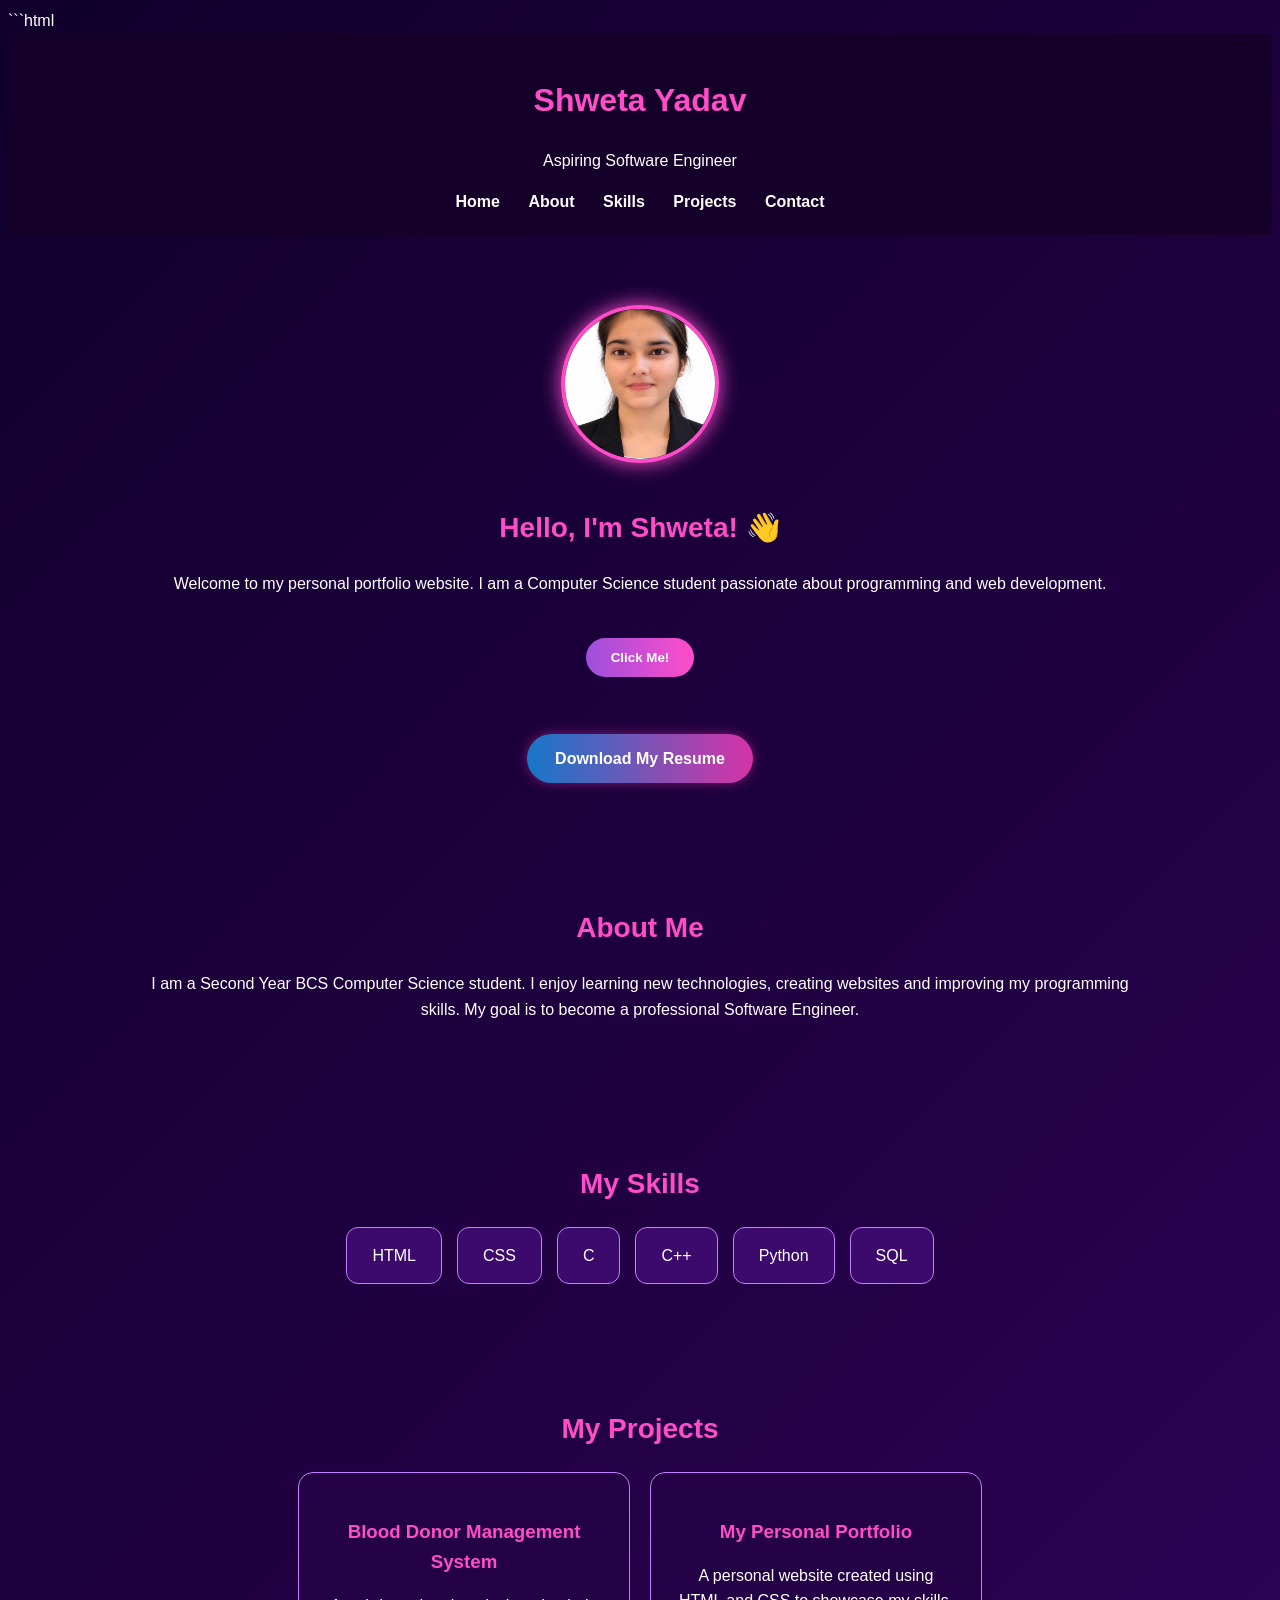
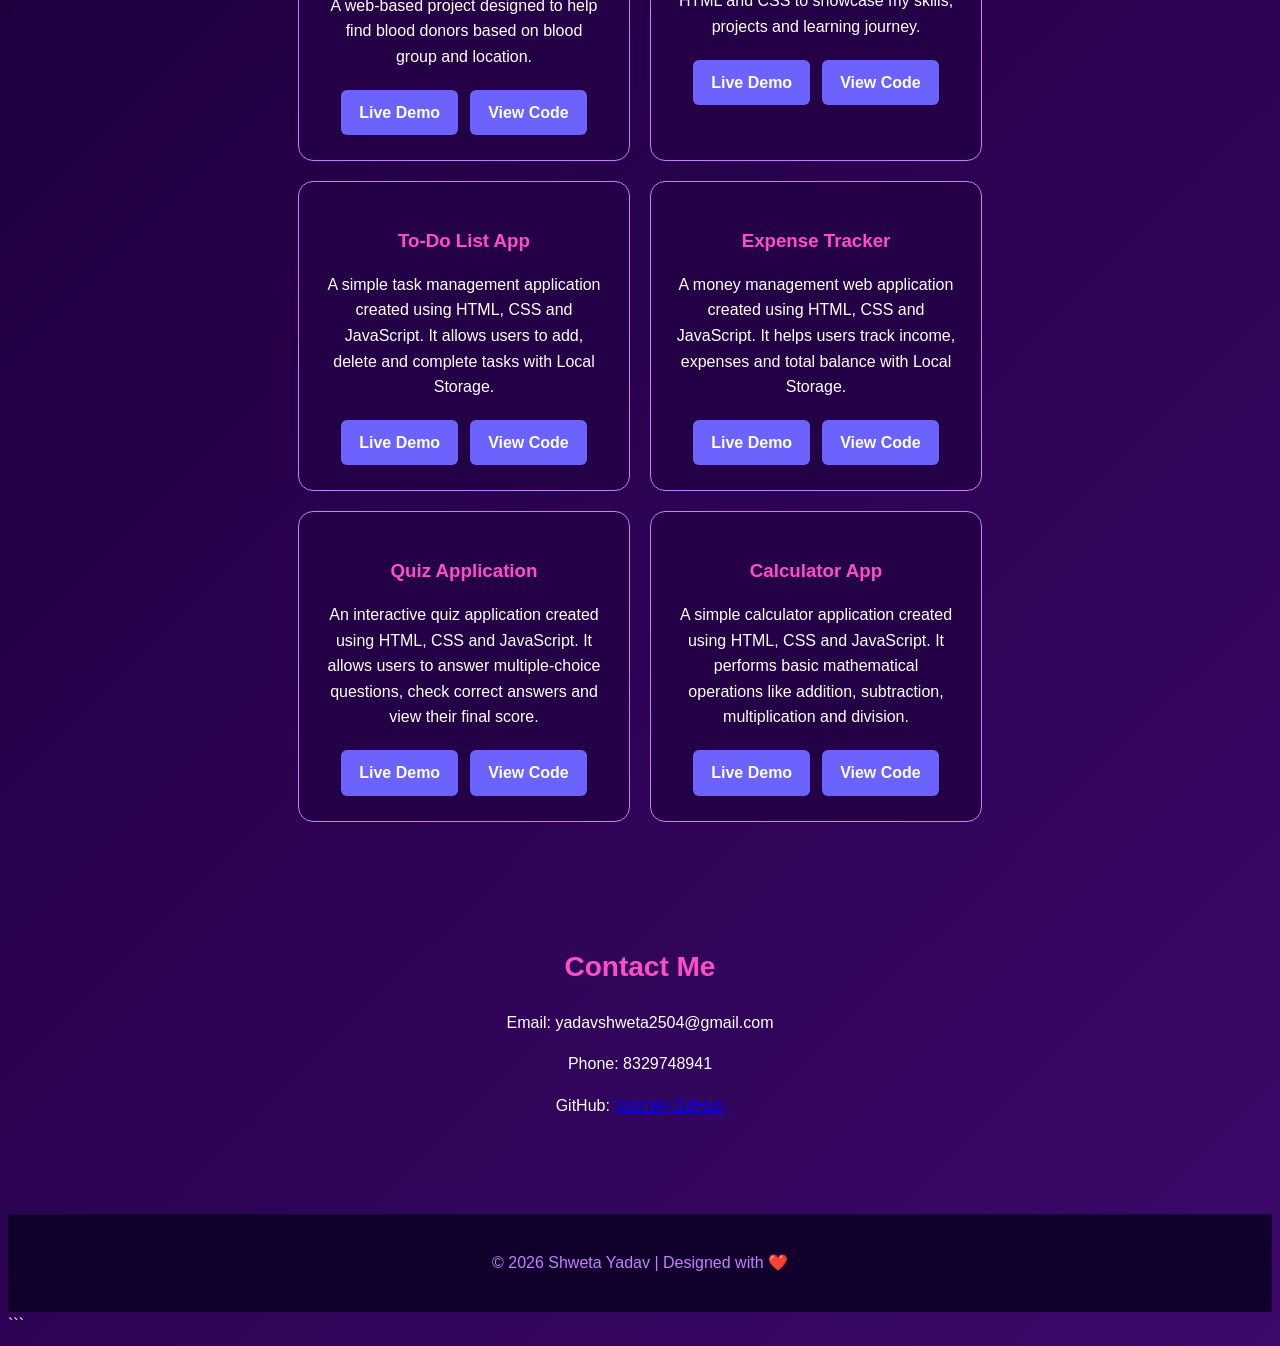
==== commit a890028c: "Add Calculator App to portfolio" ====
--- a/index.html
+++ b/index.html
@@ -1,3 +1,4 @@
+```html
 <!DOCTYPE html>
 <html lang="en">
 <head>
@@ -267,6 +268,37 @@
 
             </div>
 
+            <!-- Project 6 -->
+            <div class="project-card">
+
+                <h3>Calculator App</h3>
+
+                <p>
+                    A simple calculator application created
+                    using HTML, CSS and JavaScript.
+                    It performs basic mathematical operations
+                    like addition, subtraction, multiplication
+                    and division.
+                </p>
+
+                <div class="project-links">
+
+                    <a class="project-btn"
+                       href="https://shwetayadav25.github.io/Calculator-App/"
+                       target="_blank" rel="noopener noreferrer">
+                        Live Demo
+                    </a>
+
+                    <a class="project-btn"
+                       href="https://github.com/shwetayadav25/Calculator-App"
+                       target="_blank" rel="noopener noreferrer">
+                        View Code
+                    </a>
+
+                </div>
+
+            </div>
+
         </div>
 
     </section>
@@ -303,4 +335,5 @@
     <script src="script.js"></script>
 
 </body>
-</html>+</html>
+```
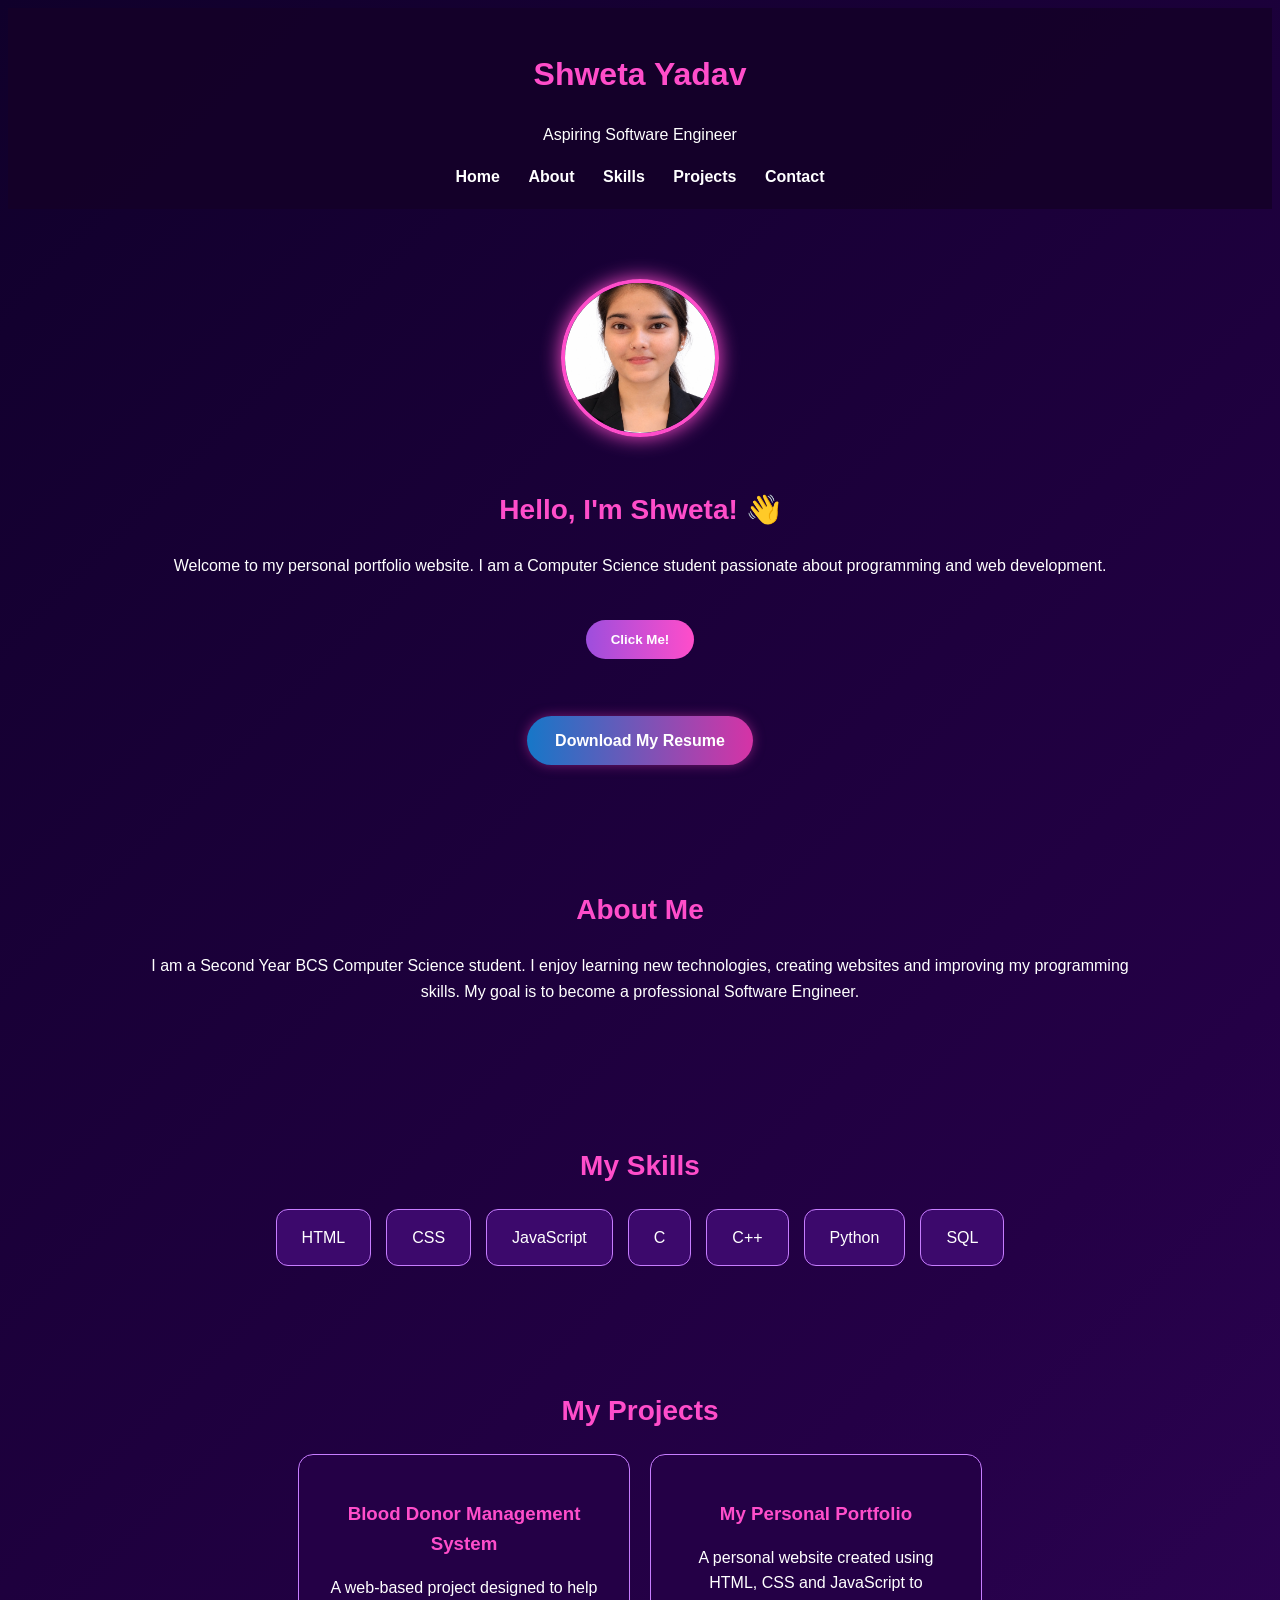
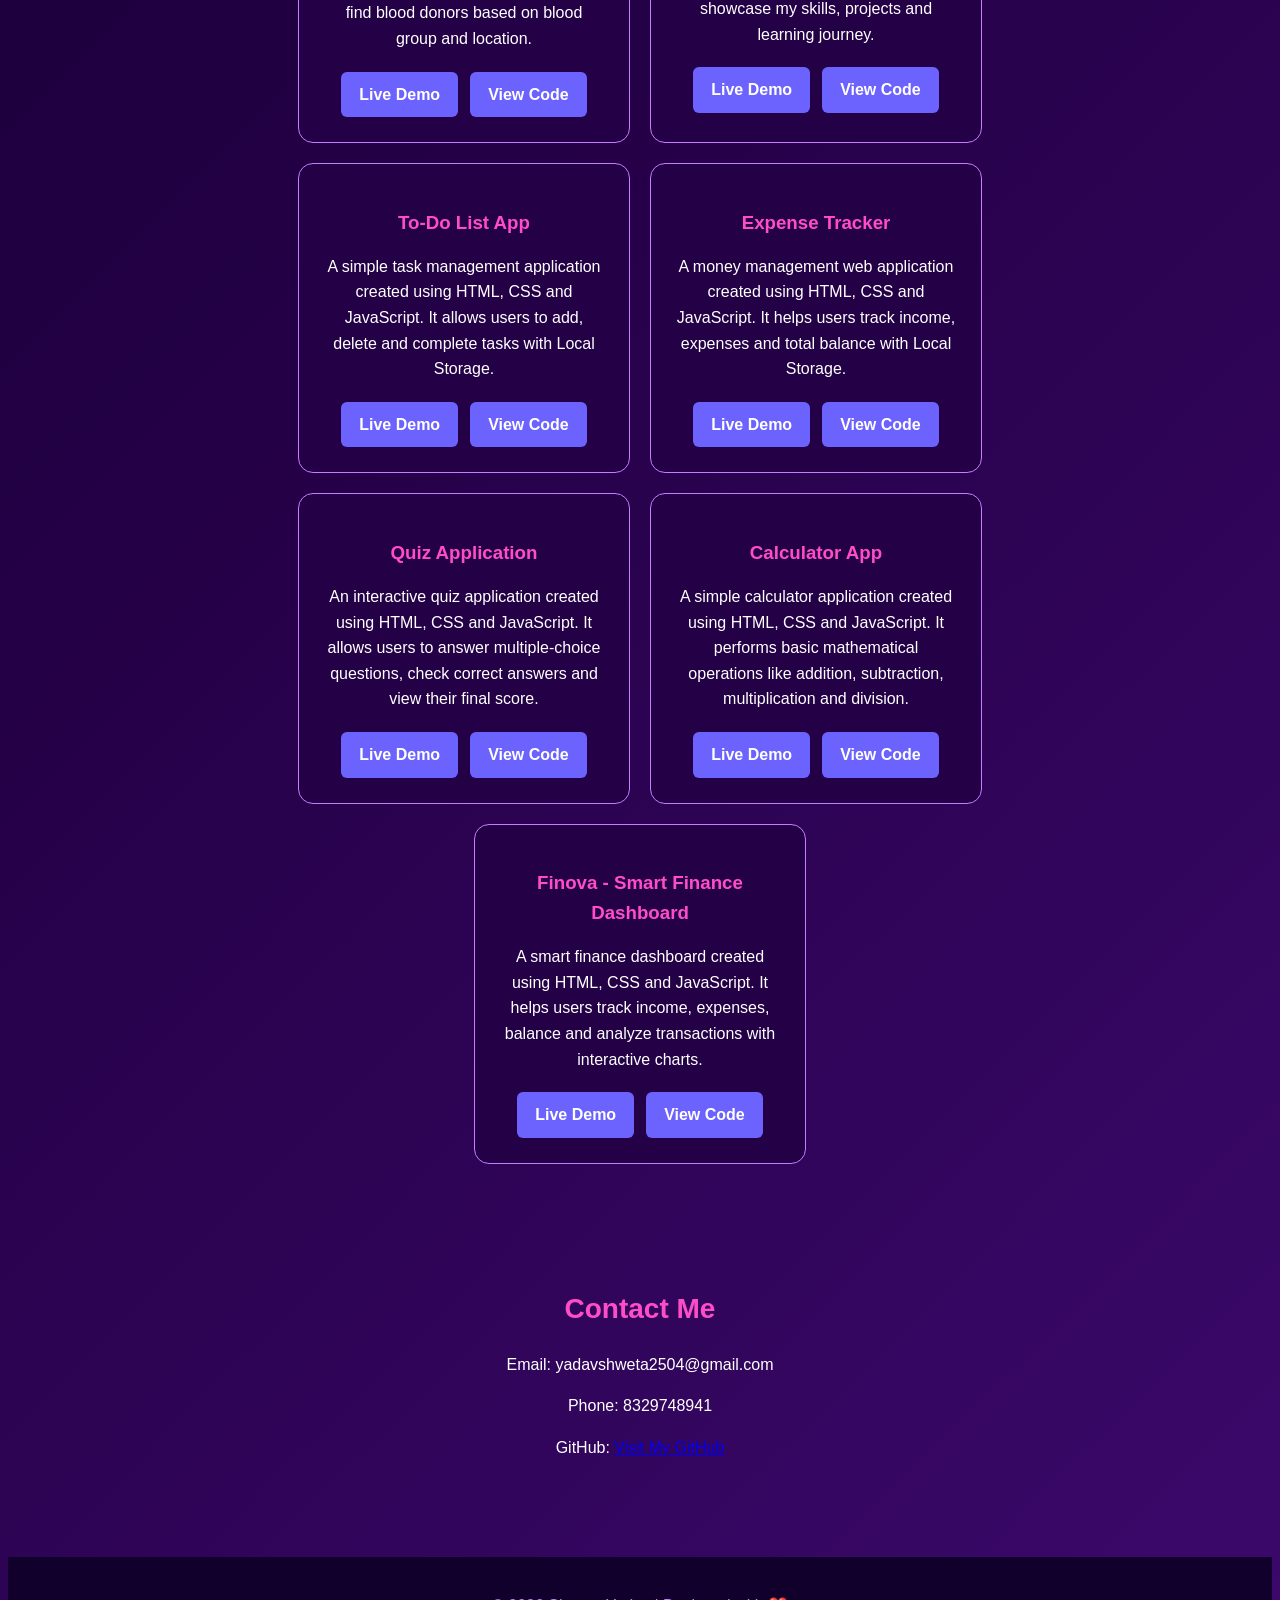
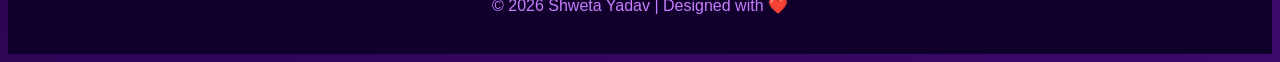
==== commit 3ecab279: "Refactor index.html for improved structure and content" ====
--- a/index.html
+++ b/index.html
@@ -1,4 +1,3 @@
-```html
 <!DOCTYPE html>
 <html lang="en">
 <head>
@@ -103,6 +102,7 @@
 
             <div class="skill-card">HTML</div>
             <div class="skill-card">CSS</div>
+            <div class="skill-card">JavaScript</div>
             <div class="skill-card">C</div>
             <div class="skill-card">C++</div>
             <div class="skill-card">Python</div>
@@ -154,9 +154,9 @@
                 <h3>My Personal Portfolio</h3>
 
                 <p>
-                    A personal website created using HTML
-                    and CSS to showcase my skills, projects
-                    and learning journey.
+                    A personal website created using HTML,
+                    CSS and JavaScript to showcase my skills,
+                    projects and learning journey.
                 </p>
 
                 <div class="project-links">
@@ -291,6 +291,36 @@
 
                     <a class="project-btn"
                        href="https://github.com/shwetayadav25/Calculator-App"
+                       target="_blank" rel="noopener noreferrer">
+                        View Code
+                    </a>
+
+                </div>
+
+            </div>
+
+            <!-- Project 7 -->
+            <div class="project-card">
+
+                <h3>Finova - Smart Finance Dashboard</h3>
+
+                <p>
+                    A smart finance dashboard created using
+                    HTML, CSS and JavaScript. It helps users
+                    track income, expenses, balance and
+                    analyze transactions with interactive charts.
+                </p>
+
+                <div class="project-links">
+
+                    <a class="project-btn"
+                       href="https://shwetayadav25.github.io/Smart-Finance-Dashboard/"
+                       target="_blank" rel="noopener noreferrer">
+                        Live Demo
+                    </a>
+
+                    <a class="project-btn"
+                       href="https://github.com/shwetayadav25/Smart-Finance-Dashboard"
                        target="_blank" rel="noopener noreferrer">
                         View Code
                     </a>
@@ -336,4 +366,3 @@
 
 </body>
 </html>
-```
